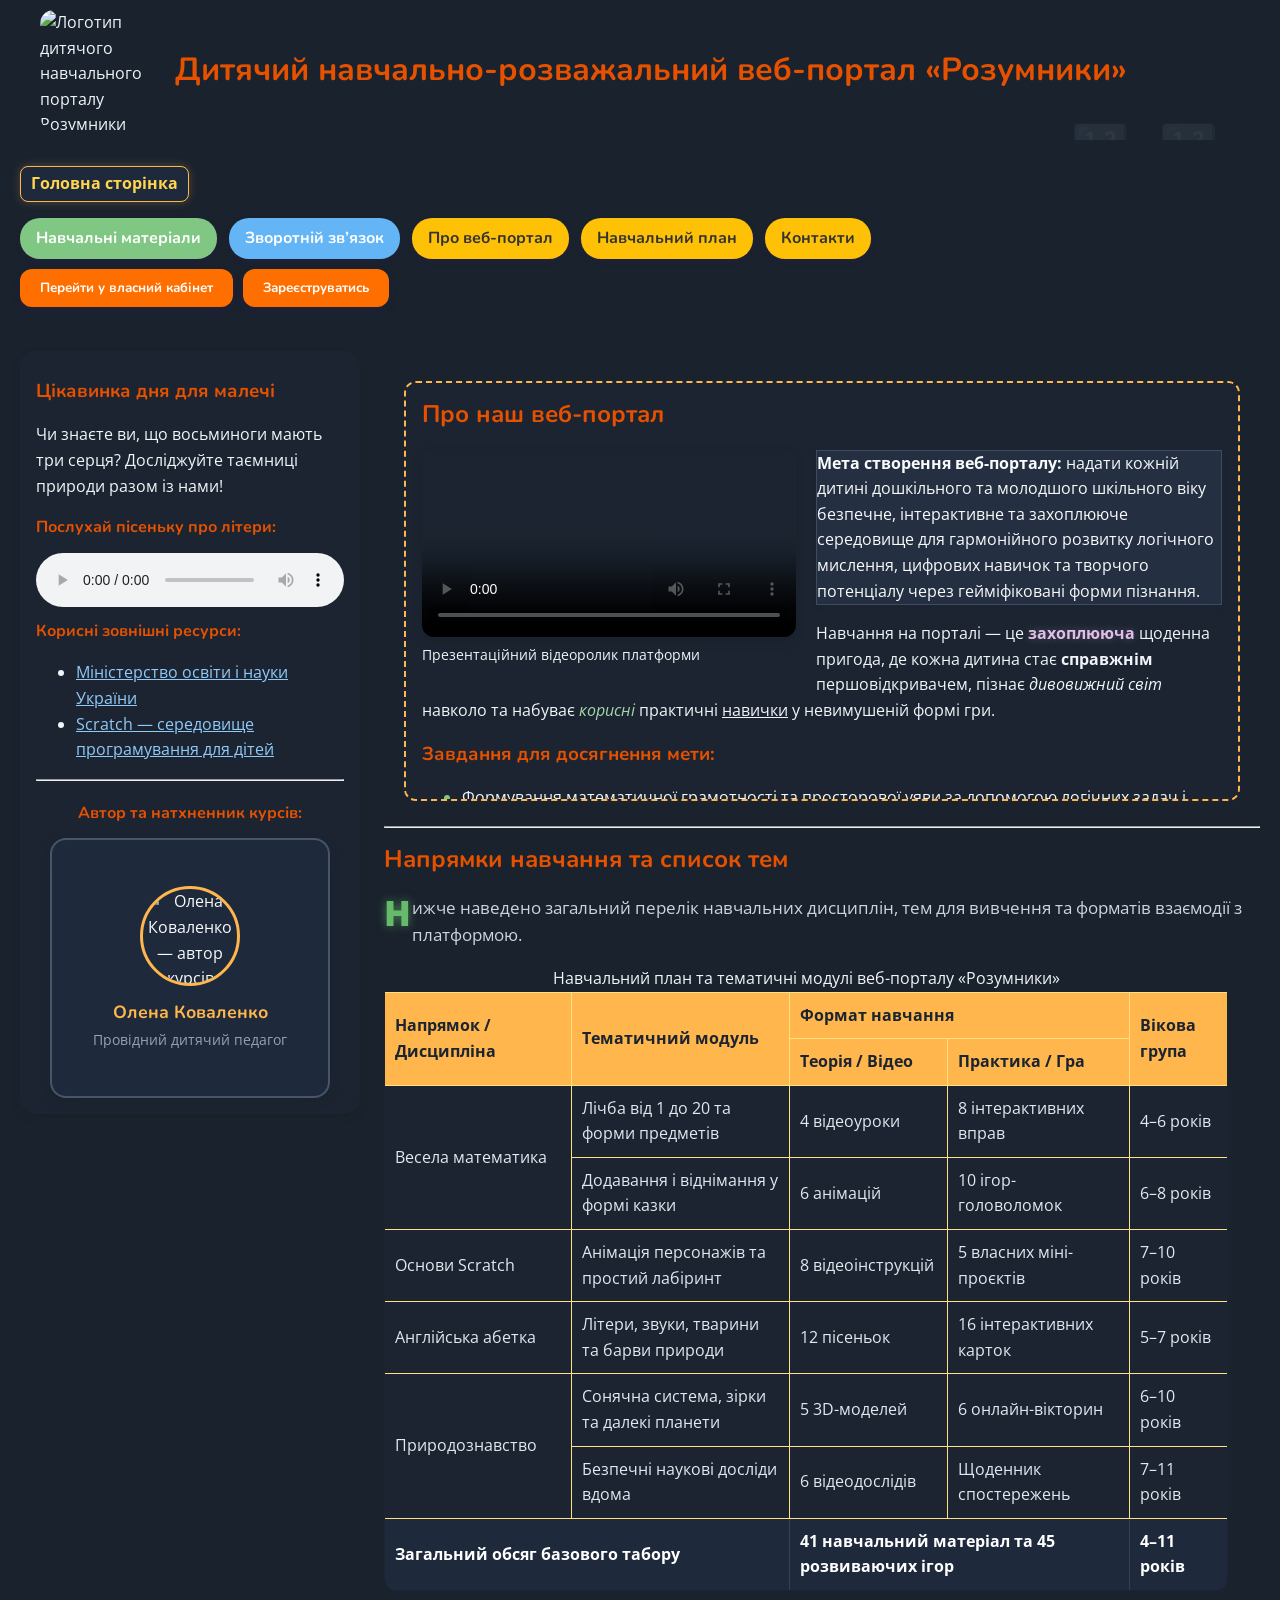
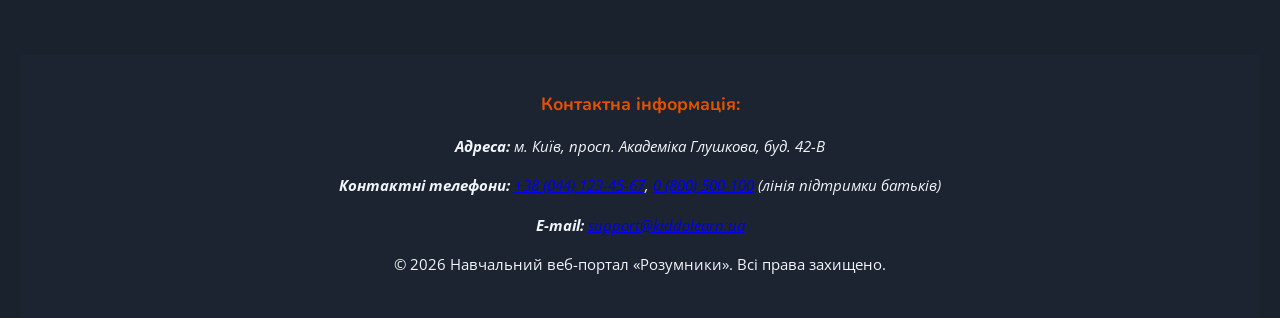
==== index.html @ 8f063cee "chore: scaffold lab 5 repository and import codebase from lab 4" ====
<!DOCTYPE html>
<html lang="uk">
<head>
    <meta charset="UTF-8">
    <meta name="viewport" content="width=device-width, initial-scale=1.0">
    <title>Розумники — Веб-портал для навчання дітей</title>

    <link rel="stylesheet" href="css/style.css">
    <!-- Внутрішня таблиця стилів -->
     <style>
        .page-badge {
            display: inline-block;
            background: #FFE082;
            padding: 4px 10px;
            border-radius: 8px;
            font-weight: bold;
        }

        body.theme-night .page-badge {
            background-color: #1E293B;       /* Темно-синій фон плашки */
            color: #FFD54F;                  /* Чіткий золотисто-жовтий текст */
            border: 1px solid #FFB74D;       /* Акуратна тепла рамка */
            box-shadow: 0 0 10px rgba(255, 183, 77, 0.25); /* Легке приємне неонове світіння */
        }
     </style>

     <script defer src="js/index.js"></script>
</head>
<body>

    <!-- ШАПКА САЙТУ (HEADER) -->
    <header>
        <div class="brand-header">
            <!-- Назва та логотип веб-порталу -->
            <img src="assets/images/logo.jpg" alt="Логотип дитячого навчального порталу Розумники" width="120" height="120">
            <h1>Дитячий навчально-розважальний веб-портал «Розумники»</h1>
        </div>

        <p><span class="page-badge">Головна сторінка</span></p>

        <!-- Навігаційне меню (NAV) -->
        <nav>
            <ul>
                <li><a href="courses.html">Навчальні матеріали</a></li>
                <li><a href="feedback.html">Зворотній зв’язок</a></li>
                <!-- 2 якірні посилання на складові документу -->
                <li><a href="#about">Про веб-портал</a></li>
                <li><a href="#study-plan">Навчальний план</a></li>
                <li><a href="#contacts">Контакти</a></li>
            </ul>
        </nav>

        <!-- Кнопки переходу -->
        <div>
            <button type="button" onclick="alert('Перехід у власний кабінет')">Перейти у власний кабінет</button>
            <button type="button" onclick="alert('Реєстрація нового користувача')">Зареєструватись</button>
        </div>
    </header>

    <hr>

    <!-- БІЧНА ПАНЕЛЬ (ASIDE) -->
    <aside>
        <h3>Цікавинка дня для малечі</h3>
        <p>Чи знаєте ви, що восьминоги мають три серця? Досліджуйте таємниці природи разом із нами!</p>
        
        <!-- Мультимедіа: аудіо -->
        <h4>Послухай пісеньку про літери:</h4>
        <audio controls>
            <source src="assets/audio/Alphabet-Song.mp3" type="audio/mpeg">
            Ваш браузер не підтримує аудіоелемент.
        </audio>

        <!-- 2 зовнішні посилання -->
        <h4>Корисні зовнішні ресурси:</h4>
        <ul>
            <li>
                <a href="https://mon.gov.ua/" target="_blank" rel="noopener noreferrer">Міністерство освіти і науки України</a>
            </li>
            <li>
                <a href="https://scratch.mit.edu/" target="_blank" rel="noopener noreferrer">Scratch — середовище програмування для дітей</a>
            </li>
        </ul>

        <!-- Блок автора курсу з 3D фліп-картою -->
        <hr>
        <div class="author-section">
            <h4>Автор та натхненник курсів:</h4>
            <div class="flip-card" id="authorCard">
                <div class="flip-card-inner">
                    <!-- Передня сторона (зображення та ім'я) -->
                    <div class="flip-card-front">
                        <img src="assets/images/logo.jpg" alt="Олена Коваленко — автор курсів" class="author-photo">
                        <p class="author-name">Олена Коваленко</p>
                        <span class="author-title">Провідний дитячий педагог</span>
                    </div>
                    <!-- Зворотна сторона (девіз / цитата) -->
                    <div class="flip-card-back">
                        <h5>Життєве кредо:</h5>
                        <blockquote class="author-quote">
                            «Навчання має бути захоплюючою грою, яка відкриває крила природній допитливості дитини!»
                        </blockquote>
                        <p class="author-signature">— О. І. Коваленко</p>
                    </div>
                </div>
            </div>
        </div>
    </aside>

    <hr>

    <!-- ОСНОВНИЙ КОНТЕНТ (MAIN) -->
    <main>

        <!-- СТАТТЯ (ARTICLE): Мета та завдання -->
        <article id="about">
            <h2>Про наш веб-портал</h2>

            <figure class="media-left">
                <video controls poster="assets/images/course-nature.jpg" width="320" height="180">
                    <source src="assets/video/intro.mp4" type="video/mp4">
                    Ваш браузер не підтримує тег video.
                </video>
                <figcaption>Презентаційний відеоролик платформи</figcaption>
            </figure>

            <p>
                <strong>Мета створення веб-порталу:</strong> надати кожній дитині дошкільного та молодшого шкільного віку безпечне, інтерактивне та захоплююче середовище для гармонійного розвитку логічного мислення, цифрових навичок та творчого потенціалу через гейміфіковані форми пізнання.
            </p>

            <!-- Обов'язкове речення зі стилізацією тегами span, i, b, em, u -->
            <p>
                Навчання на порталі — це <span>захоплююча</span> щоденна пригода, де кожна дитина стає <b>справжнім</b> першовідкривачем, пізнає <i>дивовижний світ</i> навколо та набуває <em>корисні</em> практичні <u>навички</u> у невимушеній формі гри.
            </p>

            <h3 class="tasks-title">Завдання для досягнення мети:</h3>
            <!-- Перелік завдань (не менше 3-х ненумерованих) -->
            <ul class="tasks-list">
                <li>Формування математичної грамотності та просторової уяви за допомогою логічних задач і головоломок.</li>
                <li>Ознайомлення дітей з основами візуального програмування та алгоритмізації на ранніх етапах розвитку.</li>
                <li>Стимулювання інтересу до вивчення іноземних мов через інтерактивні аудіоказки та пісні.</li>
                <li>Забезпечення психологічно безпечного цифрового простору без нав'язливої реклами та стресового оцінювання.</li>
            </ul>
        </article>

        <hr>

        <!-- СТАТТЯ (ARTICLE): Таблиця навчального плану -->
        <article id="study-plan">
            <h2>Напрямки навчання та список тем</h2>
            <p>Нижче наведено загальний перелік навчальних дисциплін, тем для вивчення та форматів взаємодії з платформою.</p>

            <!-- ТАБЛИЦЯ: caption, thead, tbody, tfoot, 7 рядків, 5 стовпців, 4 об'єднані комірки (rowspan і colspan) -->
             <div class="table-wrap">
                <table border="1" cellpadding="8" cellspacing="0">
                    <caption>Навчальний план та тематичні модулі веб-порталу «Розумники»</caption>
                    <thead>
                        <tr>
                            <th rowspan="2">Напрямок / Дисципліна</th>
                            <th rowspan="2">Тематичний модуль</th>
                            <th colspan="2">Формат навчання</th>
                            <th rowspan="2">Вікова група</th>
                        </tr>
                        <tr>
                            <th>Теорія / Відео</th>
                            <th>Практика / Гра</th>
                        </tr>
                    </thead>
                    <tbody>
                        <tr>
                            <td rowspan="2">Весела математика</td>
                            <td>Лічба від 1 до 20 та форми предметів</td>
                            <td>4 відеоуроки</td>
                            <td>8 інтерактивних вправ</td>
                            <td>4–6 років</td>
                        </tr>
                        <tr>
                            <td>Додавання і віднімання у формі казки</td>
                            <td>6 анімацій</td>
                            <td>10 ігор-головоломок</td>
                            <td>6–8 років</td>
                        </tr>
                        <tr>
                            <td>Основи Scratch</td>
                            <td>Анімація персонажів та простий лабіринт</td>
                            <td>8 відеоінструкцій</td>
                            <td>5 власних міні-проєктів</td>
                            <td>7–10 років</td>
                        </tr>
                        <tr>
                            <td>Англійська абетка</td>
                            <td>Літери, звуки, тварини та барви природи</td>
                            <td>12 пісеньок</td>
                            <td>16 інтерактивних карток</td>
                            <td>5–7 років</td>
                        </tr>
                        <tr>
                            <td rowspan="2">Природознавство</td>
                            <td>Сонячна система, зірки та далекі планети</td>
                            <td>5 3D-моделей</td>
                            <td>6 онлайн-вікторин</td>
                            <td>6–10 років</td>
                        </tr>
                        <tr>
                            <td>Безпечні наукові досліди вдома</td>
                            <td>6 відеодослідів</td>
                            <td>Щоденник спостережень</td>
                            <td>7–11 років</td>
                        </tr>
                    </tbody>
                    <tfoot>
                        <tr>
                            <th colspan="2">Загальний обсяг базового табору</th>
                            <td colspan="2">41 навчальний матеріал та 45 розвиваючих ігор</td>
                            <td>4–11 років</td>
                        </tr>
                    </tfoot>
                </table>
            </div>
        </article>

    </main>

    <hr>

    <!-- ПІДВАЛ (FOOTER) -->
    <footer id="contacts" tabindex="0">
        <h3>Контактна інформація:</h3>
        <address>
            <p><strong>Адреса:</strong> м. Київ, просп. Академіка Глушкова, буд. 42-В</p>
            <p><strong>Контактні телефони:</strong> <a href="tel:+380441234567">+38 (044) 123-45-67</a>, <a href="tel:+380800500100">0 (800) 500-100</a> (лінія підтримки батьків)</p>
            <p><strong>E-mail:</strong> <a href="mailto:support@kiddolearn.ua">support@kiddolearn.ua</a></p>
        </address>
        <p>&copy; 2026 Навчальний веб-портал «Розумники». Всі права захищено.</p>
    </footer>

</body>
</html>
---- css/style.css ----
/* ==========================================================================
   Лабораторна робота №2. Базові стилі дитячого веб-порталу «Розумники»
   Стиль дизайну: Мальований / ігровий
   ========================================================================== */

/* 1. Підключення двох різних шрифтів: Nunito та Open Sans */
@import url('https://fonts.googleapis.com/css2?family=Nunito:wght@400;700;900&family=Open+Sans:ital,wght@0,400;0,600;1,400&display=swap');

/* Глобальні змінні кольорів різними способами (HEX, RGB, HSL, Name) */
:root {
    --primary-color: #FF6F00; /* HEX */
    --primary-dark: #E65100; /* HEX */
    --accent-color: #4A148C; /* HEX (за варіантом)*/
    --card-bg-rgb: rgb(255, 255, 255); /* RGB */
    --shadow-color: rgba(74, 20, 140, 0.15); /* RGBA */
    --soft-green: hsl(142, 55%, 45%); /* HSL */
    --fun-yellow: hsl(45, 100%, 51%); /* HSL */
    --text-main: #2C3E50; /* HEX */
    --bg-page: #F5F9FC; /* HEX */
    --amber: #FFB74D; /* HEX */
    --amber-light: #FFE082; /* HEX */
    --link-blue: #1565C0; /* HEX */
    --gray-muted: #90A4AE; /* HEX */

}

/* Універсальний селектор */
* {
    box-sizing: border-box;
}

/* 2. Базові правила для body */
body {
    margin: 0;
    padding: 0;
    background-color: var(--bg-page);
    font-family: 'Open Sans', sans-serif;   /* Шрифт №1: основний текст */
    color: var(--text-main);
    line-height: 1.6;
}

/* Селектор елементів: заголовки отримують шрифт №2 (Nunito) */
h1, h2, h3, h4, h5, h6 {
    font-family: 'Nunito', sans-serif;      /* Шрифт №2: заголовки */
    color: var(--primary-dark);
    margin-top: 0.5em;
    margin-bottom: 0.5em;
}

/* Комбінатор нащадка (пробіл): кнопки всередині посилань */
a button {
    cursor: pointer;
}

/* Комбінатор безпосередньої дитини (>) */
nav > ul {
    list-style: none;
    padding: 0;
    margin: 0;
    display: flex;
    flex-wrap: wrap;
    gap: 12px;
}

nav > ul > li > a {
    display: inline-block;
    padding: 8px 16px;
    background-color: var(--fun-yellow);
    color: #333333;
    text-decoration: none;
    font-family: 'Nunito', sans-serif;
    font-weight: 700;
    border-radius: 20px;
    box-shadow: 0 3px 6px var(--shadow-color);
    transition: transform 0.2s ease, background-color 0.2s ease;
}

nav > ul > li > a:hover {
    background-color: #FFB300;
    transform: translateY(-2px);
}

/* Селектор за атрибутом із частковим входженням [attr*=value] */
a[href*="courses"] {
    background-color: #81C784 !important; /* Зеленуватий акцент для навчальних матеріалів */
    color: white !important;              /* Спосіб кольору: Name */
}

a[href*="feedback"] {
    background-color: #64B5F6 !important; /* Блакитний для зворотного зв'язку */
    color: white !important;
}

/* Суміжний сестринський комбінатор (+) */
h2 + p {
    font-size: 1.05rem;
    color: #546E7A;
}

/* Селектори кнопок форми та дій */
button {
    font-family: 'Nunito', sans-serif;
    font-weight: 700;
    padding: 10px 20px;
    border: none;
    border-radius: 12px;
    cursor: pointer;
    background-color: var(--primary-color);
    color: white;                         /* Спосіб кольору: Name */
    box-shadow: 0 4px 8px var(--shadow-color);
    transition: all 0.25s ease;
}

button:hover {
    background-color: var(--primary-dark);
    transform: scale(1.03);
}

/* Селектор за обов'язковим атрибутом [required] */
input[required], textarea[required], select[required] {
    border-left: 4px solid var(--primary-color);
}

/* Стилізація зображень у мальованому стилі */
img {
    border-radius: 14px;
    max-width: 100%;
    height: auto;
}

/* Спільний футер */
footer {
    background: #ECEFF1;
    text-align: center;
    padding: 24px;
    margin-top: 40px;
    border-top: 4px dashed #CFD8DC;
    font-size: 0.95rem;
}


/* ==========================================================================
   3. Стилі для Головної сторінки (index.html) — Варіант 4
   ========================================================================== */

/* 1. Позиціонування шапки (position: relative, z-index) */
header {
    position: relative;
    padding-top: 150px;                     /* Місце для абсолютно позиціонованого логотипу */
    padding-bottom: 20px;
    z-index: 10;
}

/* Вимога варіанта: Назва веб-порталу та логотип абсолютно позиціоновані з 0 відступом зверху */
header > div:first-child {
    position: absolute;
    top: 0;
    left: 20px;
    display: flex;
    align-items: center;
    gap: 15px;
}

header > nav {
    margin-bottom: 10px;
}

header div:last-child {
    display: flex;
    gap: 10px;
}

/* 2. Макет сторінки на CSS Grid (п. 6 завдання) */
@media (min-width: 768px) {
    body {
        display: grid;
        grid-template-areas:
            "header header"
            "aside main"
            "footer footer";
        grid-template-columns: 340px 1fr;
        gap: 24px;
        padding: 0 20px;
    }

    header {
        grid-area: header;
    }

    aside {
        grid-area: aside;
        position: static;                   /* Друге значення position: static */
        background: var(--card-bg-rgb);     /* RGB */
        padding: 16px;
        border-radius: 16px;
        box-shadow: 0 4px 12px rgba(0, 0, 0, 0.06);
        height: fit-content;
    }

    main {
        grid-area: main;
    }

    footer {
        grid-area: footer;
    }

    /* Ховаємо <hr>, бо вони є прямими дітьми body і ламають сітку */
    body > hr {
        display: none;
    }
}

audio {
    width: 100%;
    min-width: 300px;
    box-sizing: border-box;
    max-width: 100%;
    display: block;
    margin: 12px 0;
}

/* 3. Float: відео ЗЛІВА, фото СПРАВА */
article figure {
    margin: 0;
}

/* Відео — зліва, текст обтікає справа */
article figure.media-left {
    float: left;
    clear: left;
    width: 45%;
    max-width: 480px;
    margin: 4px 20px 12px 16px;
}

/* Завдання починаються під відео, на всю ширину */
#about .tasks-title,
#about .tasks-list {
    clear: left;
}

/* Бонус: білий фон першого абзацу більше не заходить під відео */
#about p:first-of-type {
    display: flow-root;
}

/* Фото — справа, текст обтікає зліва */
article figure.media-right {
    float: right;
    clear: right;
    width: 30%;
    max-width: 240px;
    margin: 4px 16px 12px 20px;
}

/* Медіа заповнюють фігуру; float усередині фігури скидаємо */
article figure img,
article figure video {
    display: block;
    float: none;
    width: 100%;
    height: auto;
    margin: 0;
    border-radius: 12px;
    box-shadow: 0 4px 12px rgba(0, 0, 0, 0.1);
}

article figcaption {
    font-size: 0.9rem;
    padding: 6px 0;
}

/* Клірфікс: наступні блоки не наїжджають на float */
article::after {
    content: "";
    display: table;
    clear: both;
}

/* Вузькі екрани: прибираємо обтікання */
@media (max-width: 600px) {
    article figure.media-left,
    article figure.media-right {
        float: none;
        width: 100%;
        max-width: none;
        margin: 12px 0;
    }
}

/* 4. Вимога варіанта: Блок опису мети та завдань має margin, але НЕ має padding */
/* 5. Вимога: блок з найбільшим обсягом тексту зі смугою прокручування (overflow) */
#about {
    margin: 30px 20px 25px 20px;
    padding: 0 !important;          /* вимога варіанта */
    border: 2px dashed var(--amber);
    border-radius: 12px;
    max-height: 420px;
    overflow-y: auto;               /* прокрутка лишається, а також створює BFC */
}

/* Стилізація слів з обов'язкового речення (span, b, i, em, u) */
#about p span {
    color: var(--accent-color);       /* HEX: #4A148C */
    font-weight: 700;
}

#about p em {
    color: var(--soft-green);         /* HSL */
}

/* Маркери списку завдань (псевдоелемент ::marker) */
.tasks-list li::marker {
    color: var(--soft-green);
}

/* Відступи від рамки без padding у самому #about */
#about > :not(figure) {
    margin-left: 16px;
    margin-right: 16px;
}

/* 6. Вимога варіанта: Перша літера тексту про те, чому навчають, має тінь та темно-зелений колір */
#study-plan > p::first-letter {
    font-size: 2.2rem;
    font-weight: 900;
    color: darkgreen;                     /* Спосіб задання кольору: Name */
    text-shadow: 2px 2px 4px rgba(0, 100, 0, 0.4);
    float: left;
    margin-right: 1px;
    line-height: 1;
}

/* 7. Вимога варіанта: Зміщення таблиці при наведенні курсору праворуч на 2% ширини viewport (2vw) */
#study-plan .table-wrap {
    width: calc(100% - 2.5vw);
}

#study-plan table {
    width: 100%;
    border-collapse: collapse;
    background: var(--card-bg-rgb);
    border-radius: 12px;
    overflow: hidden;
    transition: transform 0.3s ease;
}

/* Вимога варіанта: зсув праворуч на 2vw при наведенні */
#study-plan .table-wrap:hover table {
    transform: translateX(2vw);
}

#study-plan th,
#study-plan td {
    border: 1px solid var(--amber-light);
    padding: 10px;
    text-align: left;
}

#study-plan thead th {
    background-color: var(--amber);
    color: var(--card-bg-rgb);
}

#study-plan tfoot tr {
    background-color: #FFF8E1;
    font-weight: bold;
}

/* 8. Вимога варіанта: Тінь у блоку контактів через 2 сек при фокусуванні */
footer#contacts {
    outline: none;
    cursor: pointer;
    /* Затримка появи тіні рівно 2 секунди (transition-delay: 2s) */
    transition: box-shadow 0.4s ease, border-color 0.4s ease;
    border: 2px solid transparent;
}

footer#contacts:focus {
    border-color: var(--primary-color);
    box-shadow: 0 0 25px 6px rgba(255, 111, 0, 0.45); /* Поява помітної тіні */
    transition: box-shadow 0.4s ease 2s, border-color 0.4s ease;
}

/* 9. Вимога п. 4: Елемент із переходом між 2 стилями (не менше 3 властивостей) */
.interactive-card,
#about p:first-of-type {
    background-color: var(--card-bg-rgb);
    border: 1px solid #E0E0E0;
    box-shadow: 0 2px 5px rgba(0, 0, 0, 0.05);
    transition: background-color 0.3s ease, box-shadow 0.3s ease, border-color 0.3s ease; /* 3 властивості переходу */
}

#about p:first-of-type:hover {
    background-color: #FFFDE7;
    border-color: #FFD54F;
    box-shadow: 0 6px 16px rgba(255, 179, 0, 0.25);
}

/* Анімація зростання насиченості фото до 150% */
@keyframes saturate-up {
    from { filter: saturate(1); }
    to   { filter: saturate(1.5); }
}

article figure img:hover {
    animation: saturate-up 0.6s ease forwards;
}


/* ==========================================================================
   Сторінка «Наші курси» — Grid, Варіант 4
   ========================================================================== */

/* Сітка сторінки без aside: одна колонка */
.page-courses {
    grid-template-areas:
        "header"
        "main"
        "footer";
    grid-template-columns: 1fr;
}

/* Вимога: блок з назвою та логотипом фіксований зверху */
.page-courses header {
    padding-top: 100px;                     /* місце під фіксовану панель */
}

.page-courses header > div:first-child {
    position: fixed;
    top: 0;
    left: 0;
    right: 0;
    z-index: 100;
    box-sizing: border-box;
    padding: 8px 20px;
    background: var(--card-bg-rgb);
    box-shadow: 0 3px 10px var(--shadow-color);
}

.page-courses header > div:first-child img {
    width: 64px;
    height: 64px;
}

.page-courses header h1 {
    font-size: 1.3rem;
    margin: 0;
}

/* Картки курсів: адаптивна сітка (Grid) */
.page-courses section {
    display: grid;
    grid-template-columns: repeat(auto-fit, minmax(min(100%, 460px), 1fr));
    gap: 24px;
}

.page-courses section > hr {
    display: none;
}

/* Вимога: темно-фіолетова рамка, права межа суцільна тонка, ліва пунктирна */
.page-courses article {
    background: var(--card-bg-rgb);
    padding: 16px 20px;
    border-top: 1px solid var(--accent-color);
    border-bottom: 1px solid var(--accent-color);
    border-right: 1px solid var(--accent-color);
    border-left: 3px dashed var(--accent-color);
    border-radius: 14px;
    box-shadow: 0 4px 12px rgba(0, 0, 0, 0.06);
}

/* Вимога: «назва теми» — більша вага, більший розмір, курсив */
.page-courses article h3 {
    font-size: 1.5rem;
    font-weight: 900;
    font-style: italic;
    margin-top: 0;
}

.page-courses article ol {
    padding-left: 1.4rem;
}

/* Фото в картках трохи більші, ніж у глобальному правилі */
.page-courses article figure.media-right {
    width: 40%;
    min-width: 130px;
    max-width: 240px;
}

/* Вимога: фото при наведенні — насиченість 150% (keyframes saturate-up вже є) */
.page-courses article figure img:hover {
    animation: saturate-up 0.6s ease forwards;
}

/* Вимога: відвідані посилання — темно-червоні */
.page-courses article a:link {
    color: var(--link-blue);
}

.page-courses article a:visited {
    color: darkred;
}

.page-courses article a:hover {
    text-decoration: none;
}


/* ==========================================================================
   Сторінка «Зворотній зв'язок» — Flexbox
   ========================================================================== */

/* Каркас сторінки: flex-колонка замість grid */
.page-feedback {
    display: flex;
    flex-flow: column nowrap;
    justify-content: flex-start;
    align-items: stretch;
    min-height: 100vh;
    box-sizing: border-box;
}

.page-feedback header {
    padding-top: 150px;
}

.page-feedback > hr {
    display: none;
}

.page-feedback main {
    flex-grow: 1;                           /* main займає вільне місце, футер внизу */
    width: 100%;
    max-width: 900px;
    margin: 0 auto;
    padding: 0 20px;
}

/* Форма — flex-контейнер */
.page-feedback form {
    display: flex;
    flex-flow: row wrap;                    /* flex-direction + flex-wrap */
    justify-content: space-between;
    align-items: flex-start;
    align-content: flex-start;              /* працює, бо є wrap */
    gap: 20px;
}

.page-feedback form > br {
    display: none;                          /* <br> між fieldset і select став би flex-елементом */
}

.page-feedback form > * {
    margin: 0;                              /* відступи дає gap */
}

/* Flex-елементи */
.page-feedback .feedback-help-text {
    flex: 1 1 100%;
}

.page-feedback fieldset {
    flex-grow: 1;
    flex-shrink: 1;
    flex-basis: 360px;
    padding: 16px 20px;
    background: var(--card-bg-rgb);
    border: 2px dashed var(--soft-green);
    border-radius: 16px;
}

.form-purpose {
    flex-grow: 1;
    flex-shrink: 1;
    flex-basis: 320px;
    align-self: flex-end;                   /* притискається донизу ряду, до textarea */
}

.form-details,
.form-consent {
    flex: 1 1 100%;
}

/* Кнопки: власний flex-контейнер + order */
.form-actions {
    flex: 1 1 100%;
    display: flex;
    justify-content: flex-end;
    gap: 12px;
}

.form-actions button {
    flex-shrink: 0;                         /* кнопки не стискаються */
}

.form-actions button[type="reset"] {
    order: 1;                               /* «Очистити» — зліва */
    background-color: var(--gray-muted);
}

.form-actions button[type="submit"] {
    order: 2;                               /* «Надіслати» — справа */
}

/* Поля вводу */
.page-feedback input[type="text"],
.page-feedback input[type="email"],
.page-feedback select,
.page-feedback textarea {
    box-sizing: border-box;
    width: 100%;
    padding: 8px 10px;
    border-radius: 8px;
    font-family: inherit;
}

.page-feedback textarea {
    resize: vertical;
}

.page-feedback input:focus,
.page-feedback select:focus,
.page-feedback textarea:focus {
    outline: 3px solid var(--fun-yellow);
}

/* ==========================================================================
   ЛАБОРАТОРНА №4. Стилі для падаючих іграшок та денної/нічної теми
   ========================================================================== */

/* Контейнер для падаючих іграшок всередині шапки */
.brand-header {
    position: absolute;
    top: 0;
    left: 20px;
    right: 20px;
    height: 140px;
    overflow: hidden; /* Іграшки не вилітають за межі блоку */
    display: flex;
    align-items: center;
    gap: 15px;
    z-index: 10;
}

/* Логотип і назва знаходяться поверх падаючих іграшок */
.brand-header img,
.brand-header h1 {
    position: relative;
    z-index: 2;
}

/* Шар з падаючими іграшками на фоні */
.toys-layer {
    position: absolute;
    inset: 0;
    pointer-events: none;
    z-index: 1; /* Позаду тексту, але всередині блоку */
}

/* Падаюча іграшка */
.falling-toy {
    position: absolute;
    top: -60px;
    user-select: none;
    opacity: 0.85;
    animation: fallAnimation linear forwards;
    filter: drop-shadow(0 2px 4px rgba(0, 0, 0, 0.15));
}

@keyframes fallAnimation {
    0% {
        transform: translateY(0) rotate(0deg);
        opacity: 0.9;
    }
    100% {
        transform: translateY(180px) rotate(360deg);
        opacity: 0.1;
    }
}

/* ==========================================================================
   Теми за часом доби: з 6:00 до 21:00 фон на 40% світліший за нічний
   ========================================================================== */

/* Нічна тема (21:00 – 06:00) — базові темніші фони */
body.theme-night {
    --bg-page: #1a222d;
    --card-bg-rgb: rgb(27, 36, 48);
    --text-main: #F1F5F9;
    --accent-color: #CE93D8;
    --soft-green: #81C784;
    --gray-muted: #64748B;
    background-color: var(--bg-page);
    color: var(--text-main);
}

body.theme-night aside,
body.theme-night #about,
body.theme-night table,
body.theme-night footer {
    background-color: var(--card-bg-rgb);
    color: var(--text-main);
}

body.theme-night .interactive-card,
body.theme-night #about p:first-of-type {
    background-color: #243041;
    border-color: #3B4B61;
    color: #F8FAFC;
}

body.theme-night #about p:first-of-type:hover {
    background-color: #2D3D52;
    border-color: var(--amber);
    box-shadow: 0 6px 16px rgba(0, 0, 0, 0.4);
}

body.theme-night #about p span {
    color: #E1BEE7;                 /* Яскравий бузковий колір */
    text-shadow: 0 0 8px rgba(225, 190, 231, 0.3);
}

body.theme-night #about p em {
    color: #A5D6A7;                 /* Чіткий м'ятно-зелений */
}

body.theme-night aside a {
    color: #90CAF9;                 /* Яскравий блакитний для посилань */
    text-decoration: underline;
}

body.theme-night aside a:hover {
    color: #FFD54F;                 /* Золотистий hover */
}

body.theme-night h2 + p,
body.theme-night #study-plan > p {
    color: #CBD5E1;
}

body.theme-night #study-plan > p::first-letter {
    color: #66BB6A;                 /* Світліший зелений для збереження вимоги */
    text-shadow: 0 0 10px rgba(102, 187, 106, 0.6);
}

body.theme-night #study-plan tfoot tr {
    background-color: #1E293B;
    color: #F8FAFC;
}

body.theme-night #study-plan tfoot td,
body.theme-night #study-plan tfoot th {
    color: #FFFFFF;
    border-color: #334155;
}

body.theme-night #study-plan td {
    color: #E2E8F0;
}

/* Денна тема (06:00 – 21:00) — фон на 40% світліший */
body.theme-day {
    --bg-page: #FAFDFE;
    --card-bg-rgb: rgb(255, 255, 255);
    --text-main: #2C3E50;
    background-color: var(--bg-page);
    color: var(--text-main);
}

body.theme-day aside,
body.theme-day table {
    background-color: var(--card-bg-rgb);
}

/* ==========================================================================
   Стилі 3D фліп-картки автора (Головна сторінка)
   ========================================================================== */
.author-section {
    margin-top: 20px;
    text-align: center;
}

.flip-card {
    background-color: transparent;
    width: 100%;
    max-width: 280px;
    height: 260px;
    perspective: 1000px; /* Створює перспективу для 3D-простору */
    margin: 12px auto 0 auto;
    cursor: pointer;
}

.flip-card-inner {
    position: relative;
    width: 100%;
    height: 100%;
    text-align: center;
    transition: transform 0.6s cubic-bezier(0.4, 0.2, 0.2, 1);
    transform-style: preserve-3d; /* Дозволяє дочірнім елементам існувати у 3D */
    border-radius: 16px;
    box-shadow: 0 4px 12px rgba(0, 0, 0, 0.08);
}

/* Стан перевороту через JS-клас */
.flip-card.is-flipped .flip-card-inner {
    transform: rotateY(180deg);
}

/* Спільні стилі для обох сторін */
.flip-card-front, 
.flip-card-back {
    position: absolute;
    width: 100%;
    height: 100%;
    top: 0;
    left: 0;
    backface-visibility: hidden; /* Ховає зворотний бік при розвороті */
    border-radius: 16px;
    padding: 16px;
    box-sizing: border-box;
    display: flex;
    flex-direction: column;
    align-items: center;
    justify-content: center;
}

/* Передня сторона (Світла тема) */
.flip-card-front {
    background: #FFFFFF;
    border: 2px solid #FFD54F;
    color: var(--text-main);
}

.flip-card-front .author-photo {
    width: 100px;
    height: 100px;
    border-radius: 50%;
    object-fit: cover;
    border: 3px solid var(--amber);
    margin-bottom: 8px;
    float: none !important; /* Скидаємо глобальний float */
}

.author-name {
    font-family: 'Nunito', sans-serif;
    font-size: 1.1rem;
    font-weight: 700;
    margin: 4px 0 2px 0;
    color: var(--primary-dark);
}

.author-title {
    font-size: 0.85rem;
    color: var(--gray-muted);
}

/* Зворотна сторона (Світла тема) */
.flip-card-back {
    background: linear-gradient(135deg, #FFF8E1, var(--amber-light));
    border: 2px solid var(--amber);
    color: #3E2723;
    transform: rotateY(180deg);
}

.flip-card-back h5 {
    margin: 0 0 8px 0;
    color: var(--primary-dark);
    font-size: 1.05rem;
}

.author-quote {
    font-size: 0.9rem;
    font-style: italic;
    line-height: 1.4;
    margin: 0 0 10px 0;
}

.author-signature {
    font-weight: bold;
    font-size: 0.85rem;
    margin: 0;
    color: #BF360C;
}

/* Адаптація фліп-картки під темну тему (theme-night) */
body.theme-night .flip-card-front {
    background: #1E293B;
    border-color: #475569;
    color: #F8FAFC;
}

body.theme-night .author-name {
    color: var(--amber);
}

body.theme-night .author-title {
    color: #94A3B8;
}

body.theme-night .flip-card-back {
    background: linear-gradient(135deg, #1E293B, #0F172A);
    border-color: var(--amber);
    color: #F1F5F9;
}

body.theme-night .flip-card-back h5 {
    color: #FFD54F;
}

body.theme-night .author-signature {
    color: var(--amber);
}

/* ==========================================================================
   Стилі акордеона на сторінці «Наші курси» (Вимога 3 Варіанта 4)
   ========================================================================== */

/* Обгортка: фіксація/вирівнювання у верхньому лівому куті контенту */
.courses-accordion-wrapper {
    margin: 15px 0 25px 0;
    max-width: 480px; /* Компактний блок у лівій частині */
}

.accordion {
    background: #FFFFFF;
    border: 2px solid #7B1FA2;
    border-radius: 14px;
    box-shadow: 0 4px 12px rgba(123, 31, 162, 0.1);
    overflow: hidden;
}

.accordion-title {
    background: linear-gradient(135deg, #7B1FA2, #9C27B0);
    color: #FFFFFF;
    padding: 10px 16px;
    font-size: 0.95rem;
    display: flex;
    align-items: center;
    gap: 8px;
    font-family: 'Nunito', sans-serif;
}

.accordion-icon {
    font-size: 1.2rem;
}

/* Елемент акордеона */
.accordion-item {
    border-bottom: 1px solid #E1BEE7;
}

.accordion-item:last-child {
    border-bottom: none;
}

/* Кнопка-тригер заголовка */
.accordion-header {
    width: 100%;
    display: flex;
    justify-content: space-between;
    align-items: center;
    padding: 12px 16px;
    background: #FDFBFE;
    color: var(--accent-color);
    font-family: 'Nunito', sans-serif;
    font-size: 0.95rem;
    font-weight: 700;
    border: none;
    border-radius: 0;
    cursor: pointer;
    box-shadow: none;
    text-align: left;
    transition: background-color 0.25s ease, color 0.25s ease;
}

.accordion-header:hover {
    background-color: #dd00ff;
    transform: none; /* Скидаємо глобальний hover для кнопок */
}

/* Індикатор-стрілочка */
.accordion-header .chevron {
    font-size: 0.75rem;
    transition: transform 0.3s ease;
    color: #8E24AA;
}

/* Активний стан розгорнутого елемента */
.accordion-item.active .accordion-header {
    background-color: #EDE7F6;
    color: var(--primary-color);
}

.accordion-item.active .chevron {
    transform: rotate(180deg);
}

/* Тіло секції: плавне розгортання по висоті (height/max-height) */
.accordion-body {
    max-height: 0;
    overflow: hidden;
    transition: max-height 0.35s cubic-bezier(0.4, 0, 0.2, 1);
    background-color: #FFFFFF;
}

.accordion-content {
    padding: 12px 16px;
    font-size: 0.88rem;
    color: #37474F;
    line-height: 1.5;
}

.accordion-content p {
    margin: 0 0 8px 0;
}

.accordion-link {
    display: inline-block;
    color: #7B1FA2 !important;
    font-weight: 700;
    font-size: 0.85rem;
    text-decoration: underline;
    cursor: pointer;
}

.accordion-link:hover {
    color: var(--primary-dark) !important;
}

/* ==========================================================================
   Темна тема для сторінки «Наші курси» (courses.html) та Акордеона
   ========================================================================== */

/* 1. Загальний фон сторінки та заголовки */
body.theme-night.page-courses,
body.theme-night.page-courses main {
    background-color: #141A22;
    color: #F1F5F9;
}

body.theme-night.page-courses h2 {
    color: var(--primary-dark);
}

body.theme-night.page-courses h2 + p {
    color: #CBD5E1;
}

body.theme-night.page-courses .courses-counter {
    color: #CE93D8;
}

/* 2. Фіксована шапка зверху */
body.theme-night.page-courses header > div:first-child {
    background-color: #1E293B;
    box-shadow: 0 4px 14px rgba(0, 0, 0, 0.45);
    border-bottom: 1px solid #334155;
}

body.theme-night.page-courses header h1 {
    color: var(--primary-dark);
}

/* 3. Акордеон у темній темі */
body.theme-night .accordion {
    background-color: #1E293B;
    border-color: #9C27B0;
    box-shadow: 0 4px 14px rgba(0, 0, 0, 0.4);
}

body.theme-night .accordion-title {
    background: linear-gradient(135deg, var(--accent-color), #7B1FA2);
    color: #FFFFFF;
    border-bottom: 1px solid #6A1B9A;
}

body.theme-night .accordion-item {
    border-bottom-color: #334155;
}

body.theme-night .accordion-header {
    background-color: #1E293B;
    color: #F1F5F9;
}

body.theme-night .accordion-header:hover {
    background-color: #2D3D52;
    color: #FFD54F;
}

body.theme-night .accordion-header .chevron {
    color: #BA68C8;
}

body.theme-night .accordion-item.active .accordion-header {
    background-color: #263345;
    color: #FFD54F;
}

body.theme-night .accordion-item.active .chevron {
    color: #FFD54F;
}

body.theme-night .accordion-body {
    background-color: #16202E;
}

body.theme-night .accordion-content {
    color: #CBD5E1;
}

body.theme-night .accordion-link {
    color: #90CAF9 !important;
}

body.theme-night .accordion-link:hover {
    color: #FFD54F !important;
}

/* 4. Картки курсів у темній темі */
body.theme-night.page-courses section article {
    background-color: #1E293B;
    border-top-color: #9C27B0;
    border-bottom-color: #9C27B0;
    border-right-color: #9C27B0;
    border-left-color: #BA68C8;
    box-shadow: 0 4px 14px rgba(0, 0, 0, 0.35);
    color: #F1F5F9;
}

body.theme-night.page-courses section article h3 {
    color: var(--primary-dark);
    border-bottom-color: var(--accent-color);
}

body.theme-night.page-courses section article ol,
body.theme-night.page-courses section article p {
    color: #CBD5E1;
}

body.theme-night.page-courses section article figcaption {
    color: #94A3B8;
}

body.theme-night.page-courses section article a:link {
    color: #90CAF9;
}

body.theme-night.page-courses section article a:visited {
    color: #EF5350; /* Контрастний червоний замість тьмяного на темному фоні */
}

/* 5. Футер на сторінці курсів */
body.theme-night.page-courses footer {
    background-color: #16202E;
    border-top-color: #334155;
    color: #94A3B8;
}

/* ==========================================================================
   Сторінка «Зворотній зв'язок»: Тултіп та hover-ефект для поля «Детально»
   ========================================================================== */

/* Відносне позиціонування контейнера поля для розміщення тултіпа */
.form-details {
    position: relative;
}

/* Стан поля «Детально» при наведенні (задається через JS-клас) */
#feedback-details.details-hovered {
    background-color: #FFFDE7 !important;            /* Зміна кольору фону */
    border: 2px solid #FF9800 !important;             /* Поява акцентної рамки */
    box-shadow: 0 0 15px rgba(255, 152, 0, 0.45) !important; /* Поява виразної тіні */
    transition: background-color 0.25s ease, border-color 0.25s ease, box-shadow 0.25s ease;
}

/* Спливаюча підказка (Tooltip) */
.details-tooltip {
    position: absolute;
    top: 35px;
    left: calc(100% + 15px);                         /* Розташування строго праворуч від поля */
    width: 250px;
    background: linear-gradient(135deg, #FF6F00, #FFA000);
    color: #FFFFFF;
    padding: 12px 16px;
    border-radius: 12px;
    font-size: 0.88rem;
    font-weight: 600;
    line-height: 1.4;
    box-shadow: 0 6px 18px rgba(255, 111, 0, 0.35);
    z-index: 100;
    pointer-events: none;
    opacity: 0;
    transform: translateX(-10px);
    transition: opacity 0.3s ease, transform 0.3s ease;
}

/* Стрілочка тултіпа вказівником наліво (до поля) */
.details-tooltip::before {
    content: "";
    position: absolute;
    top: 20px;
    left: -8px;
    border-width: 8px 8px 8px 0;
    border-style: solid;
    border-color: transparent #FF6F00 transparent transparent;
}

/* Активний стан тултіпа */
.details-tooltip.is-visible {
    opacity: 1;
    transform: translateX(0);
}

/* Адаптація під темну тему */
body.theme-night.page-feedback,
body.theme-night.page-feedback main {
    background-color: #141A22;
    color: #F1F5F9;
}

body.theme-night.page-feedback fieldset {
    background-color: #1E293B;
    border-color: #4CAF50;
    color: #F1F5F9;
}

body.theme-night.page-feedback input,
body.theme-night.page-feedback select,
body.theme-night.page-feedback textarea {
    background-color: #0F172A;
    color: #F8FAFC;
    border: 1px solid #334155;
}

body.theme-night #feedback-details.details-hovered {
    background-color: #1E293B !important;
    border-color: #FFB74D !important;
    box-shadow: 0 0 16px rgba(255, 183, 77, 0.4) !important;
}

body.theme-night .details-tooltip {
    background: linear-gradient(135deg, #E65100, #BF360C);
    box-shadow: 0 6px 18px rgba(0, 0, 0, 0.5);
    border: 1px solid #FFB74D;
}

body.theme-night .details-tooltip::before {
    border-color: transparent #E65100 transparent transparent;
}

/* На вузьких екранах тултіп зміщується під поле, щоб не вилазити за екран */
@media (max-width: 900px) {
    .details-tooltip {
        left: 0;
        top: 100%;
        margin-top: 10px;
        width: calc(100% - 32px);
    }

    .details-tooltip::before {
        top: -8px;
        left: 30px;
        border-width: 0 8px 8px 8px;
        border-color: transparent transparent #FF6F00 transparent;
    }

    body.theme-night .details-tooltip::before {
        border-color: transparent transparent #E65100 transparent;
    }
}
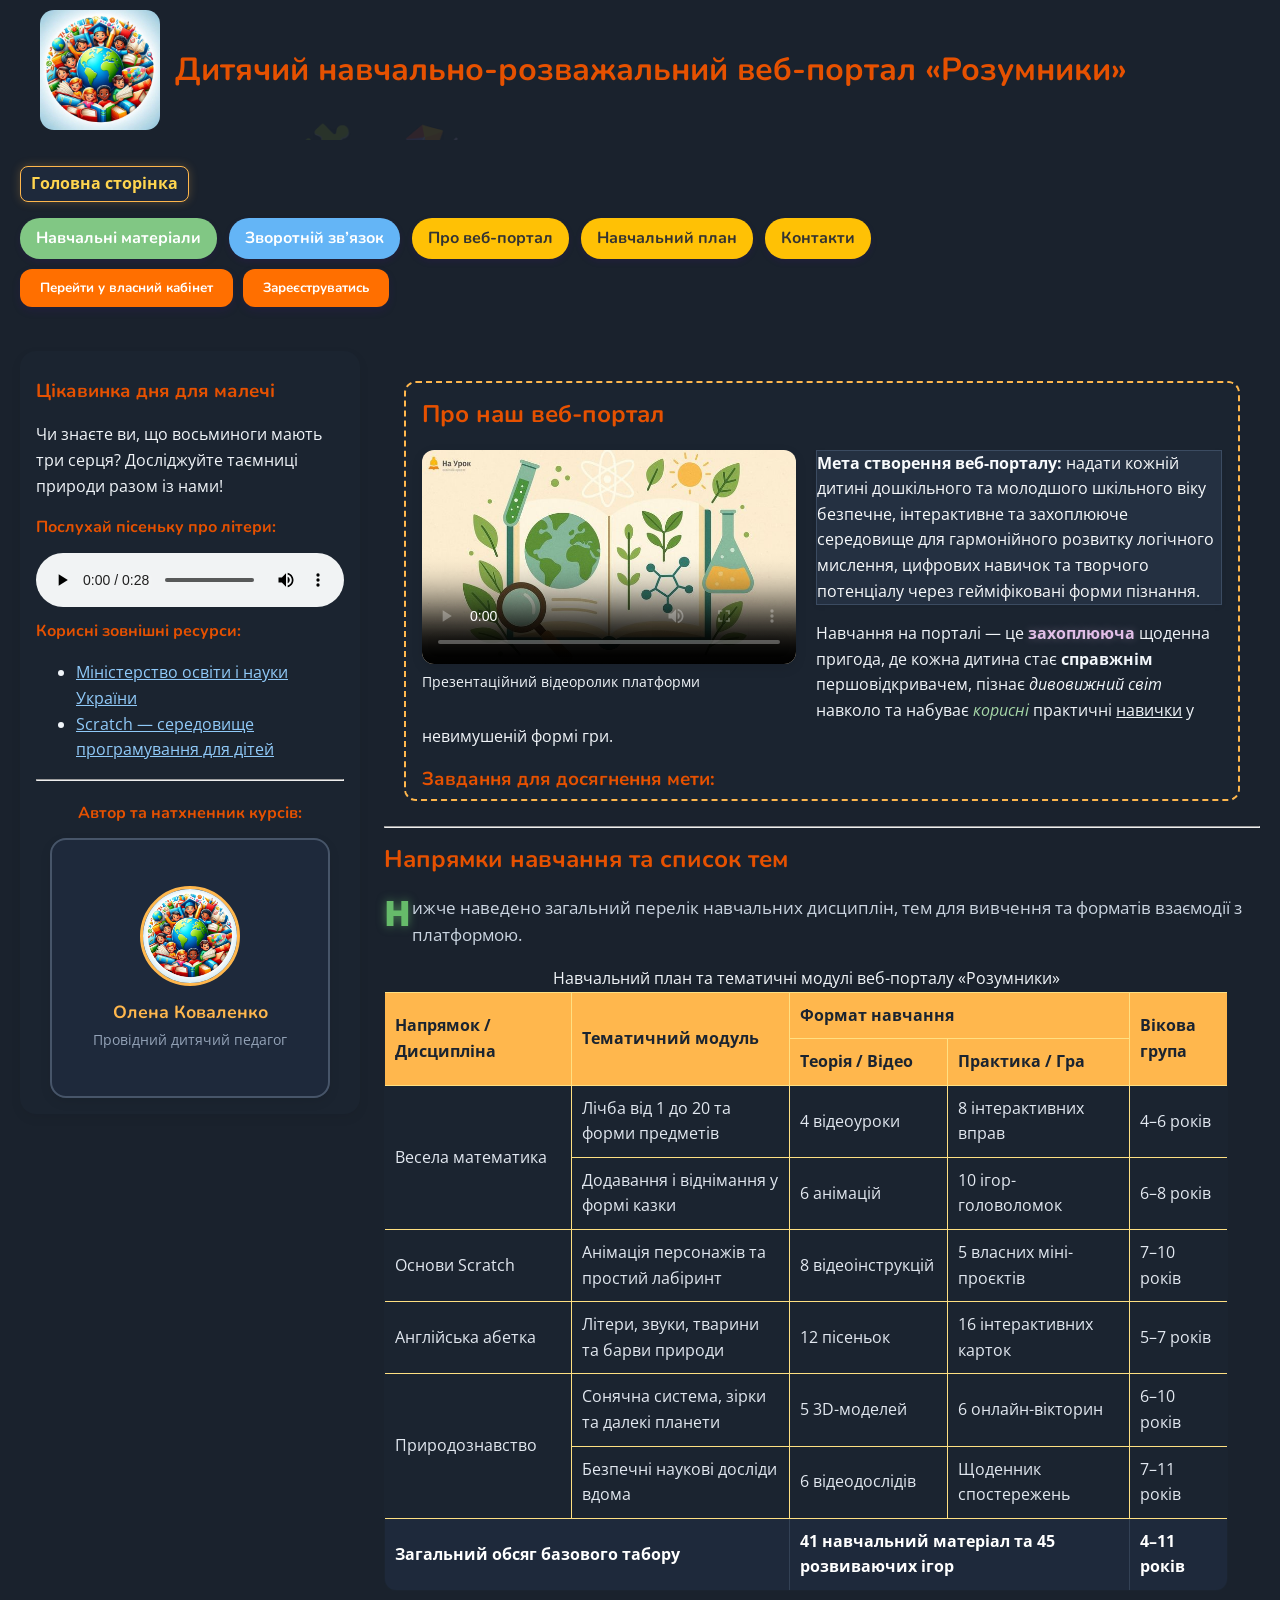
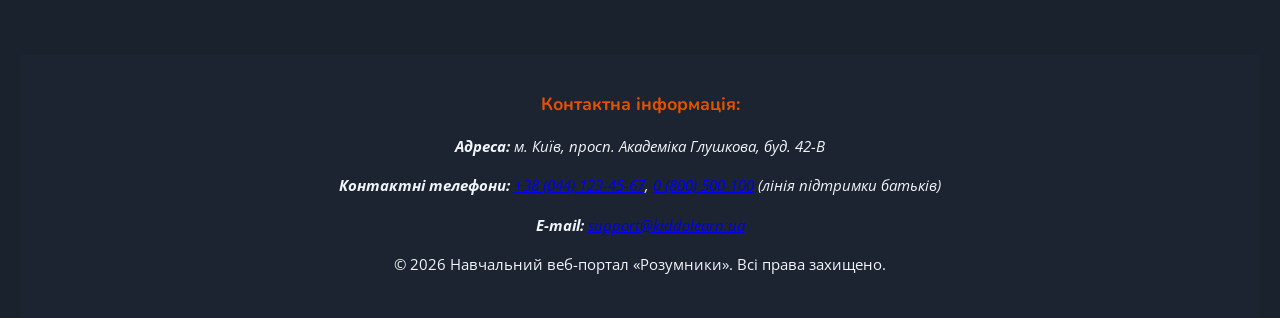
==== commit d34e35ca: "style(responsive): add media queries and fluid layouts for mobile and tablet breakpoints" ====
--- a/index.html
+++ b/index.html
@@ -7,7 +7,7 @@
 
     <link rel="stylesheet" href="css/style.css">
     <!-- Внутрішня таблиця стилів -->
-     <style>
+    <style>
         .page-badge {
             display: inline-block;
             background: #FFE082;
@@ -22,9 +22,9 @@
             border: 1px solid #FFB74D;       /* Акуратна тепла рамка */
             box-shadow: 0 0 10px rgba(255, 183, 77, 0.25); /* Легке приємне неонове світіння */
         }
-     </style>
-
-     <script defer src="js/index.js"></script>
+    </style>
+
+    <script defer src="js/index.js"></script>
 </head>
 <body>
 
--- a/css/style.css
+++ b/css/style.css
@@ -525,7 +525,25 @@
 }
 
 .page-feedback header {
-    padding-top: 150px;
+    position: static;
+    width: 100%;
+    padding: 25px 20px 10px 20px;
+    display: flex;
+    flex-direction: column;
+    align-items: flex-start;
+    gap: 15px;
+}
+
+/* Скидаємо absolute для логотипу на сторінці зворотного зв'язку */
+.page-feedback header > div:first-child {
+    position: static;
+    display: flex;
+    align-items: center;
+    gap: 15px;
+}
+
+.page-feedback header p {
+    margin: 0;
 }
 
 .page-feedback > hr {
@@ -1272,4 +1290,177 @@
     body.theme-night .details-tooltip::before {
         border-color: transparent transparent #E65100 transparent;
     }
+}
+
+/* ==========================================================================
+   ЛАБОРАТОРНА №5. Адаптивність та медіа-запити (RWD & Breakpoints)
+   Контрольні точки: 1024px, 768px, 480px, 360px
+   ========================================================================== */
+
+/* 1. Планшети в альбомній орієнтації та невеликі ноутбуки (<= 1024px) */
+@media only screen and (max-width: 1024px) {
+    body {
+        padding: 0 16px;
+        gap: 16px;
+    }
+
+    /* Зменшуємо бічну панель на лептопах */
+    aside {
+        min-width: 280px;
+    }
+
+    #study-plan table {
+        font-size: 0.95rem;
+    }
+}
+
+/* 2. Планшети у портретній орієнтації (<= 768px) */
+@media only screen and (max-width: 768px) {
+    /* Перемикаємо сітку body в одну колонку */
+    body {
+        display: flex;
+        flex-direction: column;
+        padding: 0 12px;
+    }
+
+    header {
+        padding-top: 130px;
+    }
+
+    header > div:first-child img {
+        width: 80px;
+        height: 80px;
+    }
+
+    header h1 {
+        font-size: 1.25rem;
+    }
+
+    aside {
+        width: 100%;
+        box-sizing: border-box;
+        margin-bottom: 20px;
+    }
+
+    /* Гарантований внутрішній скрол таблиці без розпирання сторінки */
+    .table-wrap {
+        width: 100% !important;
+        overflow-x: auto;
+        -webkit-overflow-scrolling: touch;
+        border-radius: 12px;
+        box-shadow: 0 2px 8px rgba(0, 0, 0, 0.06);
+        margin: 15px 0;
+    }
+
+    #study-plan table {
+        min-width: 620px; /* Мінімальна ширина для збереження колонок */
+        width: 100%;
+    }
+
+    /* Скидання hover-зміщення таблиці на мобільних пристроях */
+    #study-plan .table-wrap:hover table {
+        transform: none;
+    }
+}
+
+/* 3. Смартфони з великими екранами (<= 600px) */
+@media only screen and (max-width: 600px) {
+    header {
+        position: static;
+        padding-top: 10px;
+    }
+
+    /* Логотип і назва переходять у нормальний потік */
+    header > div:first-child {
+        position: static;
+        flex-direction: column;
+        text-align: center;
+        margin-bottom: 15px;
+    }
+
+    header nav > ul {
+        justify-content: center;
+    }
+
+    header div:last-child {
+        justify-content: center;
+        flex-wrap: wrap;
+    }
+
+    /* Медіа розгортаються на повну ширину */
+    article figure.media-left,
+    article figure.media-right {
+        float: none !important;
+        width: 100% !important;
+        max-width: 100% !important;
+        margin: 12px 0 !important;
+    }
+
+    .flip-card {
+        max-width: 100%;
+    }
+}
+
+/* 4. Стандартні смартфони (<= 480px) */
+@media only screen and (max-width: 480px) {
+    body {
+        padding: 0 8px;
+    }
+
+    h1 {
+        font-size: 1.15rem;
+    }
+
+    h2 {
+        font-size: 1.2rem;
+    }
+
+    /* Каталог курсів в одну колонку */
+    .page-courses section {
+        grid-template-columns: 1fr;
+    }
+
+    /* Форма зворотного зв'язку займає 100% ширини */
+    .page-feedback fieldset,
+    .form-purpose,
+    .form-details {
+        flex: 1 1 100% !important;
+        min-width: 100% !important;
+    }
+
+    .form-actions {
+        flex-direction: column;
+    }
+
+    .form-actions button {
+        width: 100%;
+    }
+
+    .details-tooltip {
+        position: static;
+        width: 100%;
+        margin-top: 8px;
+        transform: none !important;
+    }
+
+    .details-tooltip::before {
+        display: none;
+    }
+}
+
+/* 5. Малі мобільні пристрої (<= 360px) */
+@media only screen and (max-width: 360px) {
+    nav > ul > li > a {
+        padding: 6px 10px;
+        font-size: 0.85rem;
+    }
+
+    button {
+        padding: 8px 14px;
+        font-size: 0.9rem;
+    }
+
+    .page-courses article h3 {
+        font-size: 1.2rem;
+    }
 }
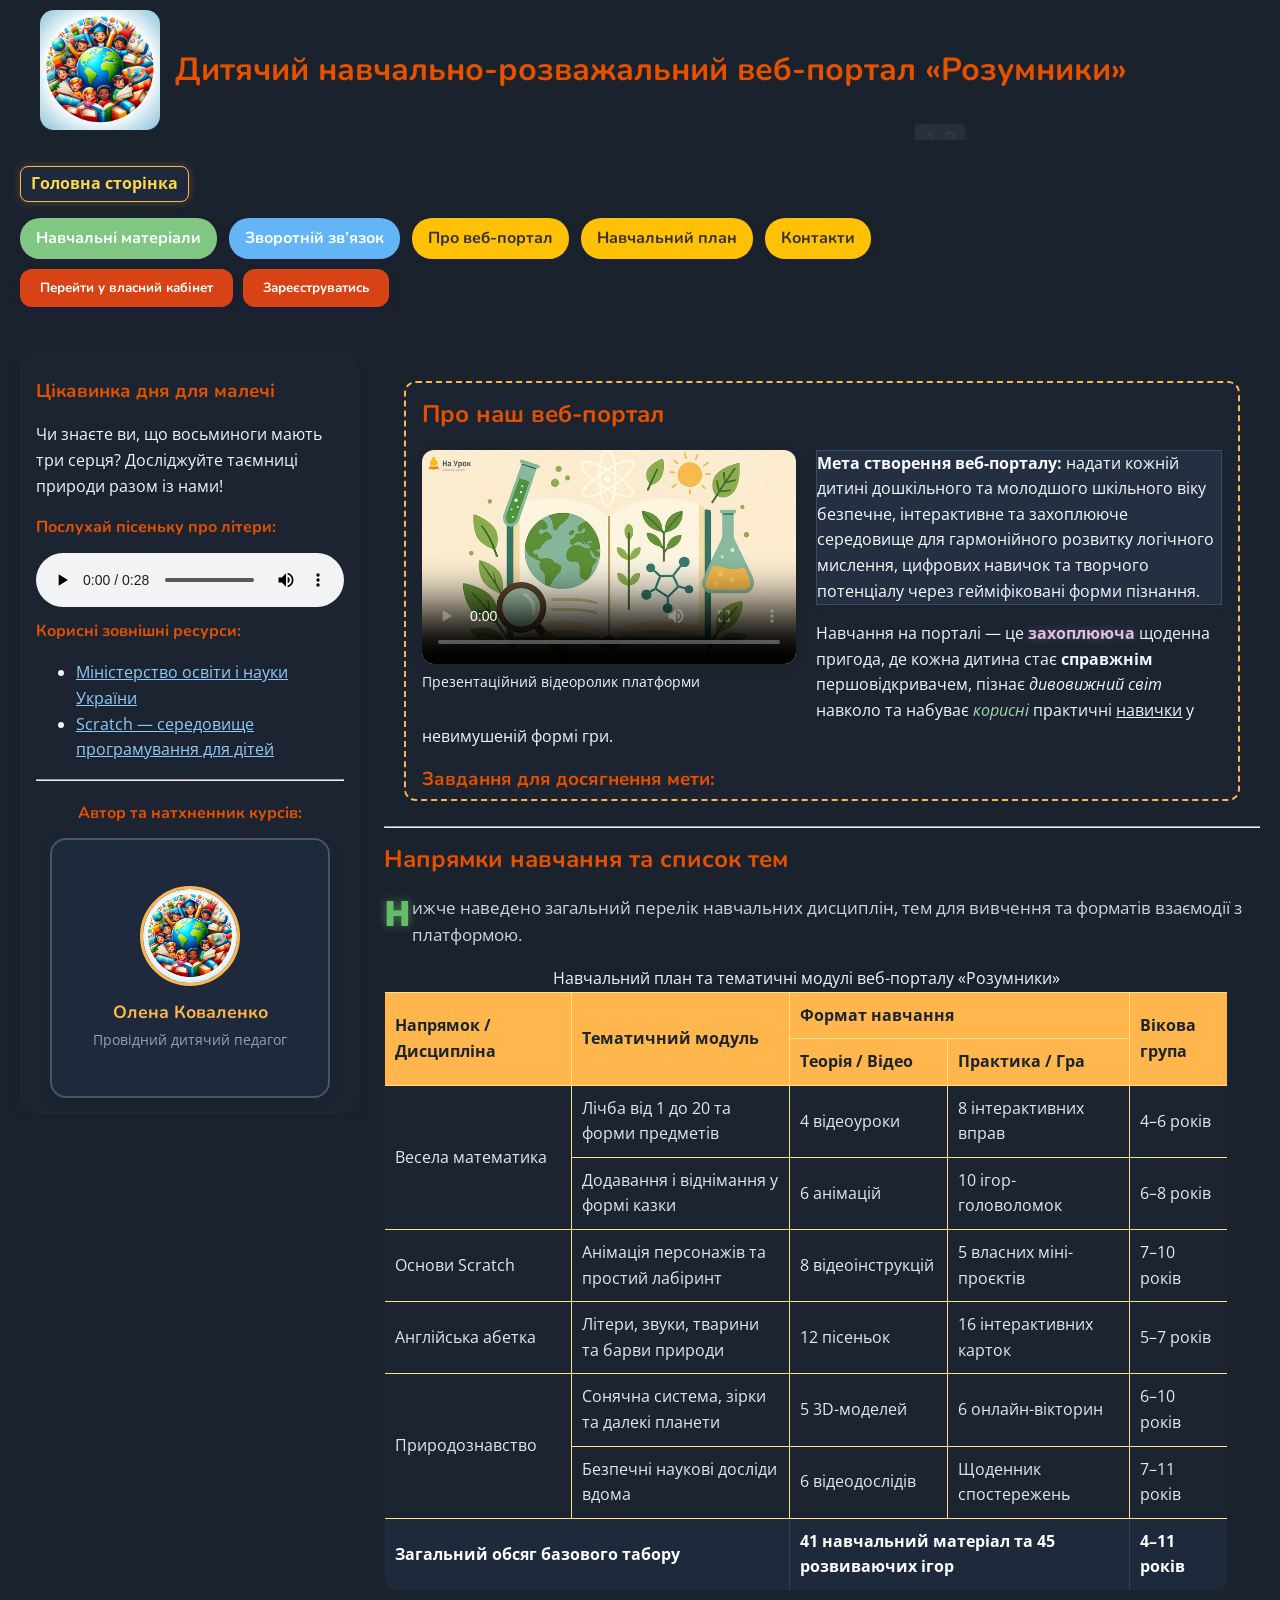
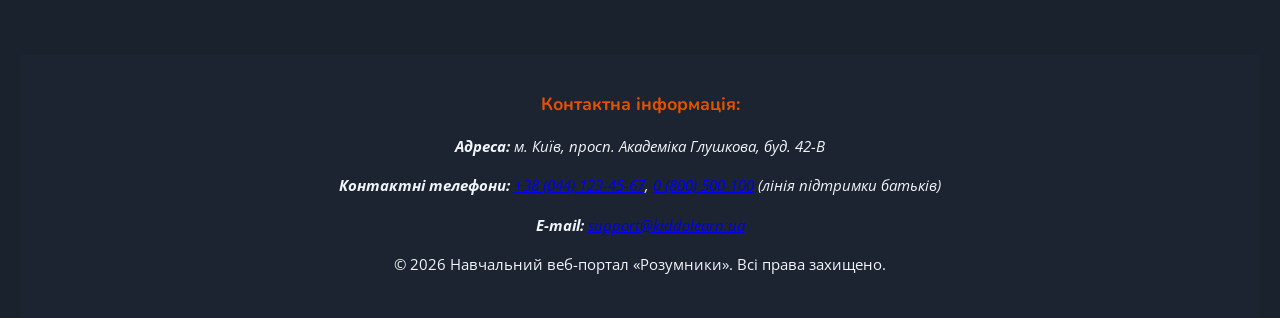
==== commit ac90c553: "perf: optimize assets and improve accessibility contrast" ====
--- a/index.html
+++ b/index.html
@@ -3,6 +3,7 @@
 <head>
     <meta charset="UTF-8">
     <meta name="viewport" content="width=device-width, initial-scale=1.0">
+    <meta name="description" content="Дитячий освітній портал: інтерактивні курси, навчальні матеріали та корисні ресурси для розвитку дітей.">
     <title>Розумники — Веб-портал для навчання дітей</title>
 
     <link rel="stylesheet" href="css/style.css">
@@ -32,7 +33,7 @@
     <header>
         <div class="brand-header">
             <!-- Назва та логотип веб-порталу -->
-            <img src="assets/images/logo.jpg" alt="Логотип дитячого навчального порталу Розумники" width="120" height="120">
+            <img src="assets/images/logo.jpg" alt="Логотип дитячого навчального порталу Розумники" width="120" height="120" loading="eager">
             <h1>Дитячий навчально-розважальний веб-портал «Розумники»</h1>
         </div>
 
@@ -90,7 +91,7 @@
                 <div class="flip-card-inner">
                     <!-- Передня сторона (зображення та ім'я) -->
                     <div class="flip-card-front">
-                        <img src="assets/images/logo.jpg" alt="Олена Коваленко — автор курсів" class="author-photo">
+                        <img src="assets/images/logo.jpg" alt="Олена Коваленко — автор курсів" class="author-photo" width="100" height="100">
                         <p class="author-name">Олена Коваленко</p>
                         <span class="author-title">Провідний дитячий педагог</span>
                     </div>
--- a/css/style.css
+++ b/css/style.css
@@ -1463,4 +1463,97 @@
     .page-courses article h3 {
         font-size: 1.2rem;
     }
+}
+
+/* ==========================================================================
+   Кросбраузерні вендорні префікси (WebKit, Gecko, Blink)
+   ========================================================================== */
+
+/* 1. Скролбар для Firefox + WebKit */
+#about {
+    scrollbar-width: thin;                        /* Firefox */
+    scrollbar-color: var(--amber) #FFF3E0;        /* Firefox */
+}
+
+/* 2. Заборона виділення тексту іграшок для всіх рушіїв */
+.falling-toy {
+    -webkit-user-select: none;                    /* Safari, Chrome, Edge, Opera */
+    -moz-user-select: none;                       /* Firefox */
+    -ms-user-select: none;                        /* Старі версії IE/Edge */
+    user-select: none;                            /* Стандарт */
+}
+
+/* 3. Кросбраузерна 3D фліп-картка для Safari, Chrome та Firefox */
+.flip-card {
+    -webkit-perspective: 1000px;                  /* WebKit / Safari */
+    perspective: 1000px;
+}
+
+.flip-card-inner {
+    -webkit-transform-style: preserve-3d;         /* Safari обов'язково потребує префікса */
+    transform-style: preserve-3d;
+    -webkit-transition: -webkit-transform 0.6s cubic-bezier(0.4, 0.2, 0.2, 1);
+    transition: transform 0.6s cubic-bezier(0.4, 0.2, 0.2, 1);
+}
+
+.flip-card.is-flipped .flip-card-inner {
+    -webkit-transform: rotateY(180deg);
+    transform: rotateY(180deg);
+}
+
+.flip-card-front, 
+.flip-card-back {
+    -webkit-backface-visibility: hidden;          /* WebKit / Safari обов'язковий префікс */
+    backface-visibility: hidden;
+}
+
+.flip-card-back {
+    -webkit-transform: rotateY(180deg);
+    transform: rotateY(180deg);
+}
+
+/* 4. Кросбраузерні фільтри насиченості */
+main section article figure img {
+    -webkit-filter: saturate(100%);
+    filter: saturate(100%);
+}
+
+main section article figure img:hover {
+    -webkit-filter: saturate(150%);
+    filter: saturate(150%);
+}
+
+/* ==========================================================
+   Оптимізація контрастності для Lighthouse (Крок 4)
+   ========================================================== */
+
+/* Усі акцентні кнопки сайту (у шапці, формі та контенті) */
+button,
+button[type="submit"],
+.btn-primary,
+a button {
+  background-color: #d84315 !important;
+  color: #ffffff !important;
+}
+
+button:hover,
+button[type="submit"]:hover,
+a button:hover {
+  background-color: #bf360c !important;
+}
+
+/* Кнопка скидання форми */
+button[type="reset"],
+.btn-secondary {
+  background-color: #546e7a !important;
+  color: #ffffff !important;
+}
+
+button[type="reset"]:hover {
+  background-color: #37474f !important;
+}
+
+/* Текст підказки форми зворотного зв'язку */
+.feedback-help-text {
+  color: #00695c !important;
 }
